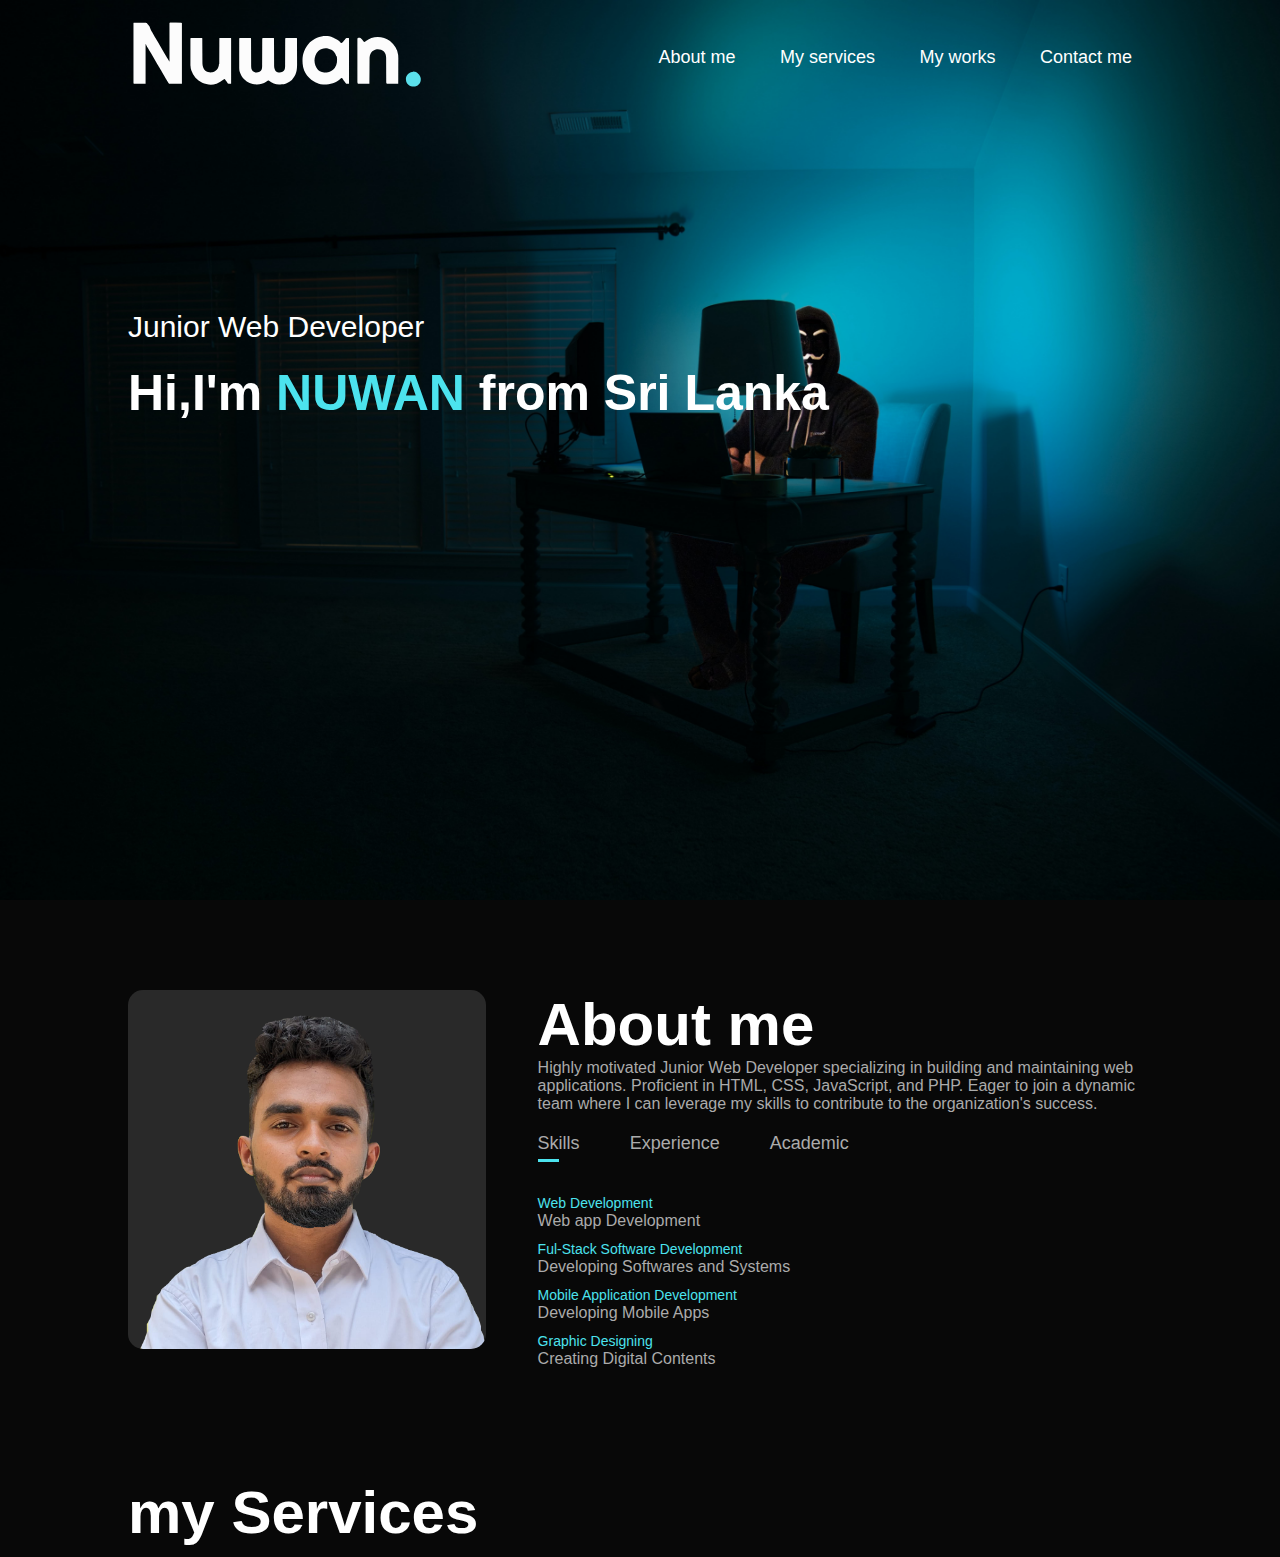
==== index.html @ e2fb32b1 "finalized first two pages" ====
<html>
	<head>
		<title>myPortfolioWeb</title>
		<link rel="stylesheet" href="style.css">
		<script></script>
	</head>

	<body>
		<div id="header">
			<div class="container">
				<nav>
					<img src="images/logo.svg" class="logo"> 
					<ul>
						<li><a href="#">About me</a></li>
						<li><a href="#">My services</a></li>
						<li><a href="#">My works</a></li>
						<li><a href="#">Contact me</a></li>
					</ul>
				</nav>
				<div class="header-text">
					<p>Junior Web Developer</p>
					<h1> Hi,I'm <span>NUWAN</span> from Sri Lanka</h1>
				</div>
			</div>
		</div>
		<!----------------------------------------------------------about------------------------------------------------------->
		<div id="about">
			<div class="container">
				<div class="row">
					<div class="col-1">
						<img src="images/usr.jpg">
					</div>
					<div class="col-2">
						<h1 class="sub-title">About me</h1>
						<p>Highly motivated Junior Web Developer specializing in building and maintaining web applications. Proficient in HTML, CSS, JavaScript, and PHP. Eager to join a dynamic team where I can leverage my skills to contribute to the organization's success. </p>
						<div class="tab-titles">
							<p class="tab-links active-link" onclick="opentab('Skills')">Skills</p>
							<p class="tab-links" onclick="opentab('Experience')">Experience</p>
							<p class="tab-links" onclick="opentab('Academic')">Academic</p>
						</div>
						<div class="tab-contents active-tab" Id="Skills">
							<ul>
								<li><span>Web Development</span><br>Web app Development</li>
								<li><span>Ful-Stack Software Development</span><br>Developing Softwares and Systems</li>
								<li><span>Mobile Application Development</span><br>Developing Mobile Apps</li>
								<li><span>Graphic Designing</span><br>Creating Digital Contents</li>
								
							</ul>
							
						</div>
						<div class="tab-contents" Id="Experience">
							<ul>
								<li><span></span><br></li>
								<li><span></span><br></li>
								<li><span></span><br></li>

							</ul>
							
						</div>
						<div class="tab-contents" Id="Academic">
							<ul>
								<li><span>(B.Sc) Degree in Physical Science (from 2019 @ University of Kelaniya)</span><br>Computer Science,Pure & Applied Mathematics</li>
								<li><span>Certificate Course in Python Programming</span><br>at NIBM</li>
								<li><span>Certificate Course in Graphic designing</span><br>at SFS Academy</li>
								<li><span>Diploma in English</span><br>at ESOFT Metro Campus</li>

							</ul>
							
						</div>
					</div>
				</div>
			</div>
		</div>
		<!----------------------------------------------------------services------------------------------------------------------->
		<div id="services">
			<div class="container">
				<h1 class="sub-title">my Services</h1>
				<div class="services-list">
					
				</div>
			</div>



		</div>
		<script>
			var tablinks = document.getElementsByClassName("tab-links");
			var tabcontents = document.getElementsByClassName("tab-contents");
			function opentab(tabname){
				for(tablink of tablinks){
					tablink.classList.remove("active-link");
				}
				for(tabcontent of tabcontents){
					tabcontent.classList.remove("active-tab");
				}
				event.currentTarget.classList.add("active-link");
				document.getElementById(tabname).classList.add("active-tab");
			}
		</script>
	</body>
</html>
---- style.css ----
*{
	margin:0;
	padding:0;
	font-family:'poppins',sans-serif;
	box-sizing:border-box;
}
body{
	background:#080808;
	color:#fff;

}
#header{
	width:100%;
	height:100vh;
	background-image: url(images/clint-patterson-dYEuFB8KQJk-unsplash.jpg);
	background-size:cover;
	background-position:center;	
}
.container{
	padding:10px 10%;
}
nav{
	display: flex;
	align-items:center;
	justify-content:space-between;
	flex-wrap:wrap;
}
.logo{
	width:300px;
}
nav ul li{
	display:inline-block;
	list-style:none;
	margin:10px 20px;
}
nav ul li a{
	color:#fff;
	text-decoration:none;
	font-size:18px;
	position:relative;
}
nav ul li a::after{
	content:'';
	width:0;
	height:3px;
	background:#4ce3ee;
	position:absolute;
	left:0;
	bottom:-6px;
	transition:0.5s;
}
nav ul li a:hover::after{
	width:100%;
}
.header-text{
	margin-top:20%;
	font-size:30px;
}
.header-text h1{
	font-size:50px;
	margin-top:20px;
}
.header-text h1 span{
	color:#4ce3ee
}
/*----------------------------------------------about-----------------------------------------------*/
#about{
	padding:80px 0;
	color:#ababab;
}
.row{
	display :flex;
	justify-content:space-between; 
	flex-wrap:wrap;
}
.col-1{
	flex-basis:35%;
}
.col-1 img{
	width:100%;
	border-radius:15px;
}
.col-2{
	flex-basis:60%;
}
.sub-title{
	font-size:60px;
	font-weight:600;
	color:#fff;
}	

.tab-titles{
	display:flex;
	list-style:none;
	margin:20px 0px 40px ;
}
.tab-links{
	margin-right:50px;
	font-size:18px;
	font-weight:500px;
	cursor:pointer;
	position:relative;
}
.tab-links::after{
	content:'';
	width:0;
	height:3px;
	background:#4ce3ee;
	position:absolute;
	left:0;
	bottom:-8px;
	transition:0.5s;
}
.tab-links.active-link::after{
	width:50%; 
}
.tab-contents ul li{
	list-style:none; 
	margin: 10px 0;
}
.tab-contents ul li span{
	color:#4ce3ee;
	font-size:14px;
}
.tab-contents{
	display:none;
}
.tab-contents.active-tab{
	display:block;
}

/*----------------------------------------------services-----------------------------------------------*/
#services{
	
}

.services-list{
	
}
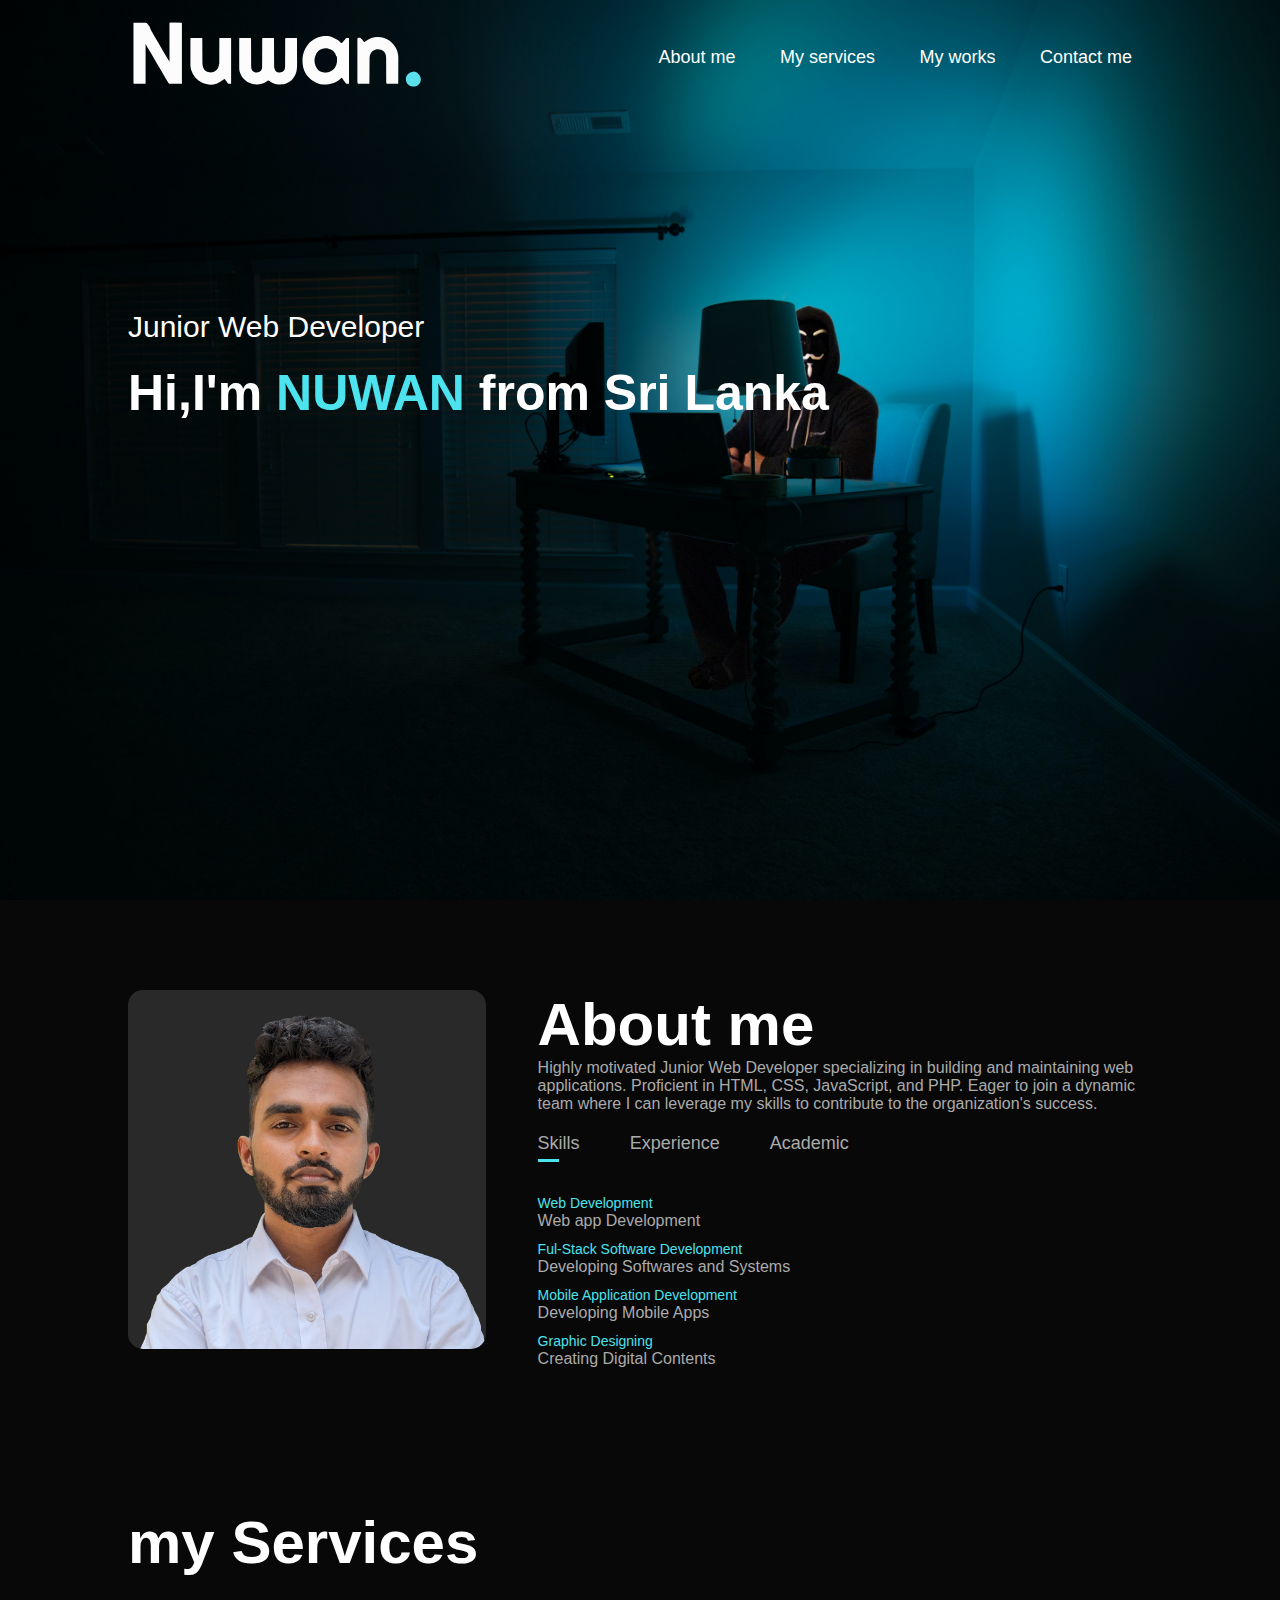
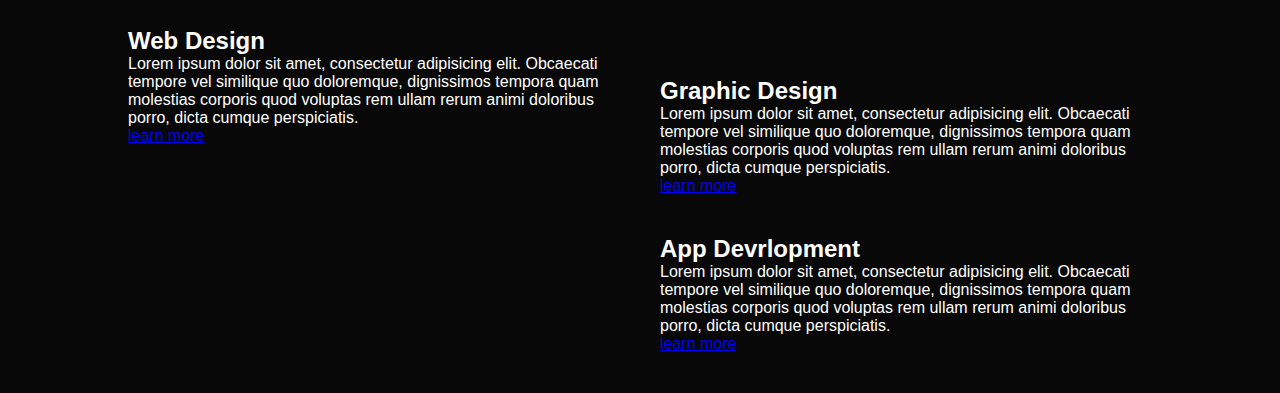
==== commit 4c57e33b: "adding services" ====
--- a/index.html
+++ b/index.html
@@ -76,7 +76,22 @@
 			<div class="container">
 				<h1 class="sub-title">my Services</h1>
 				<div class="services-list">
-					
+					<div>
+						<h2>Web Design</h2>
+						<p>Lorem ipsum dolor sit amet, consectetur adipisicing elit. Obcaecati tempore vel similique quo doloremque, dignissimos tempora quam molestias corporis quod voluptas rem ullam rerum animi doloribus porro, dicta cumque perspiciatis.</p>
+						<a href="#">learn more</a>
+					</div>
+				<div class="services-list">
+					<div>
+						<h2>Graphic Design</h2>
+						<p>Lorem ipsum dolor sit amet, consectetur adipisicing elit. Obcaecati tempore vel similique quo doloremque, dignissimos tempora quam molestias corporis quod voluptas rem ullam rerum animi doloribus porro, dicta cumque perspiciatis.</p>
+						<a href="#">learn more</a>
+					</div>
+					<div>
+						<h2>App Devrlopment</h2>
+						<p>Lorem ipsum dolor sit amet, consectetur adipisicing elit. Obcaecati tempore vel similique quo doloremque, dignissimos tempora quam molestias corporis quod voluptas rem ullam rerum animi doloribus porro, dicta cumque perspiciatis.</p>
+						<a href="#">learn more</a>
+					</div>
 				</div>
 			</div>
 
--- a/style.css
+++ b/style.css
@@ -131,11 +131,14 @@
 
 /*----------------------------------------------services-----------------------------------------------*/
 #services{
-	
+	padding: 30px 0;
 }
 
 .services-list{
-	
+	display: grid;
+	grid-template-columns: repeat(auto-fit, minmax(250px ,1fr));
+	grid-gap: 40px;
+	margin-top: 50px;
 }
 
 
